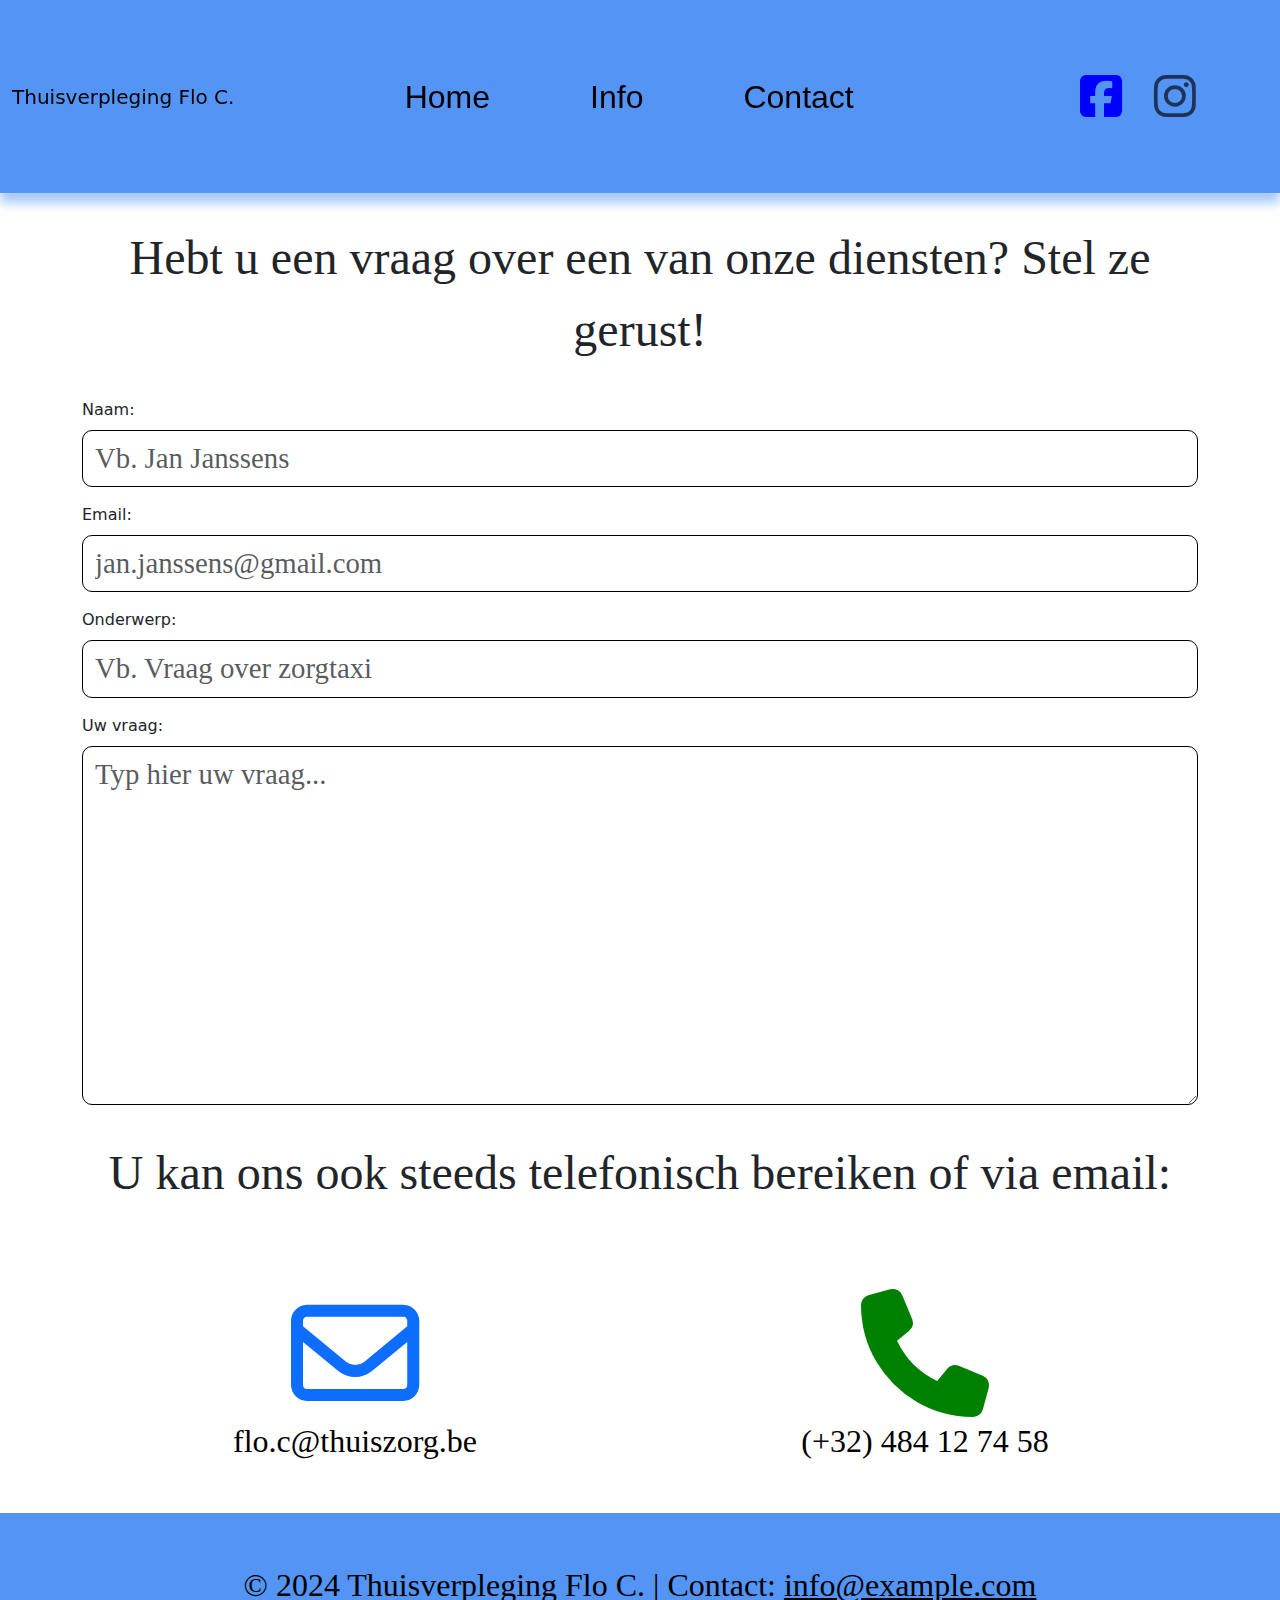
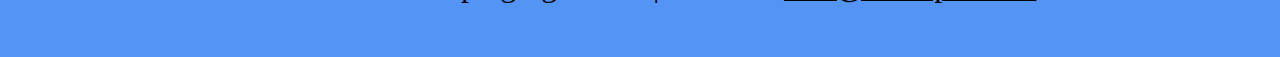
==== contact.html @ 9952b4c8 "Initial commit" ====
<!DOCTYPE html>
<html lang="nl">
<head id="head-container">
    
</head>
<body>
    <header>

        <div id="navbar-container"></div>

    </header>
    <main>

        <div class="container pt-3">
            <p class="page-title text-center p-3">Hebt u een vraag over een van onze diensten? Stel ze gerust!</p>
            <div class="mb-3">
                <label for="exampleFormControlInput1" class="form-label">Naam:</label>
                <input type="text" class="form-control" id="exampleFormControlInput1" placeholder="Vb. Jan Janssens">
            </div>
            <div class="mb-3">
                <label for="exampleFormControlInput2" class="form-label">Email:</label>
                <input type="email" class="form-control" id="exampleFormControlInput2" placeholder="jan.janssens@gmail.com">
            </div>
            <div class="mb-3">
                <label for="exampleFormControlInput2" class="form-label">Onderwerp:</label>
                <input type="text" class="form-control" id="exampleFormControlInput3" placeholder="Vb. Vraag over zorgtaxi">
            </div>
            <div class="mb-3">
                <label for="exampleFormControlTextarea1" class="form-label">Uw vraag:</label>
                <textarea class="form-control" id="exampleFormControlTextarea1" rows="8" placeholder="Typ hier uw vraag..."></textarea>
            </div>
        </div>
        <div class="container">
            <p class="page-title text-center p-3">U kan ons ook steeds telefonisch bereiken of via email:</p>
            <div class="row">
                <div class="col text-center my-5">
                    <a href="mailto:" class="contact-link"><i class="fa-regular fa-envelope fa-8x"></i><br><span class="page-text">flo.c@thuiszorg.be</span></a>
                </div>
                <div class="col text-center my-5">
                    <a href="tel:" class="contact-link"><i class="fa-solid fa-phone fa-8x" style="color: green;"></i><br><span class="page-text">(+32) 484 12 74 58</span></a>
                </div>
            </div>
        </div>

    </main>
    <footer>

        <div id="footer-container"></div>

    </footer>

    <script src="assets/bootstrap-5.3.3-dist/js/bootstrap.bundle.min.js"></script>
    <script src="script.js"></script>
</body>
</html>
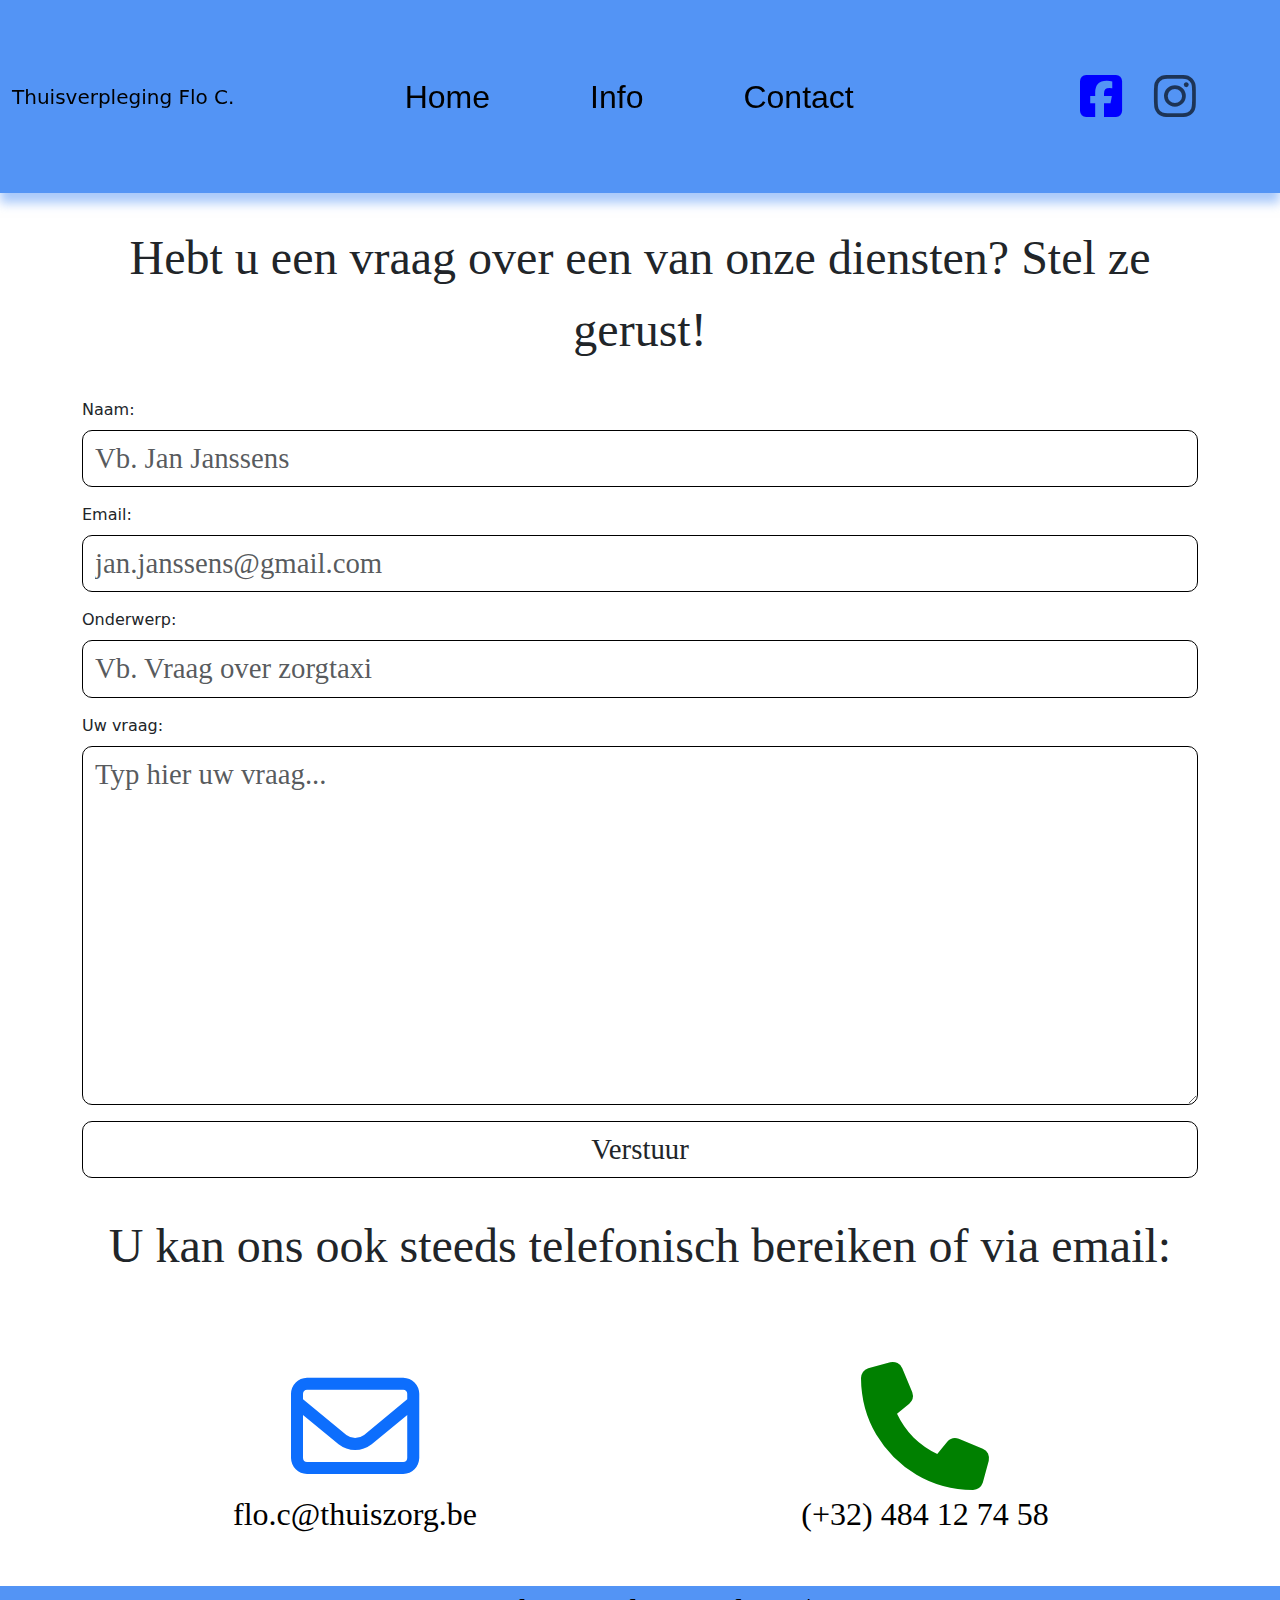
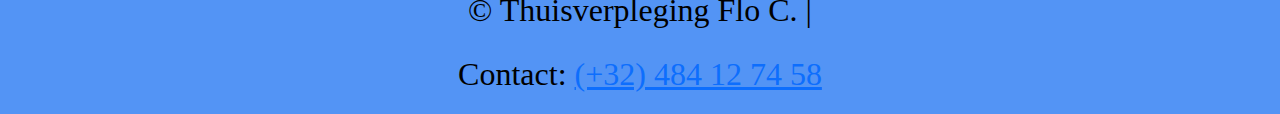
==== commit 6da42785: "form controll and footer font update" ====
--- a/contact.html
+++ b/contact.html
@@ -11,25 +11,30 @@
     </header>
     <main>
 
-        <div class="container pt-3">
-            <p class="page-title text-center p-3">Hebt u een vraag over een van onze diensten? Stel ze gerust!</p>
-            <div class="mb-3">
-                <label for="exampleFormControlInput1" class="form-label">Naam:</label>
-                <input type="text" class="form-control" id="exampleFormControlInput1" placeholder="Vb. Jan Janssens">
+        <form>
+            <div class="container pt-3">
+                <p class="page-title text-center p-3">Hebt u een vraag over een van onze diensten? Stel ze gerust!</p>
+                <div class="mb-3">
+                    <label for="exampleFormControlInput1" class="form-label">Naam:</label>
+                    <input type="text" class="form-control" id="exampleFormControlInput1" placeholder="Vb. Jan Janssens" required>
+                </div>
+                <div class="mb-3">
+                    <label for="exampleFormControlInput2" class="form-label">Email:</label>
+                    <input type="email" class="form-control" id="exampleFormControlInput2" placeholder="jan.janssens@gmail.com" required>
+                </div>
+                <div class="mb-3">
+                    <label for="exampleFormControlInput2" class="form-label">Onderwerp:</label>
+                    <input type="text" class="form-control" id="exampleFormControlInput3" placeholder="Vb. Vraag over zorgtaxi" required>
+                </div>
+                <div class="mb-3">
+                    <label for="exampleFormControlTextarea1" class="form-label">Uw vraag:</label>
+                    <textarea class="form-control" id="exampleFormControlTextarea1" rows="8" placeholder="Typ hier uw vraag..." required></textarea>
+                </div>
+                <div class="mb-3">
+                    <input class="form-control" id="exampleFormControlTextarea1" type="submit" value="Verstuur">
+                </div>
             </div>
-            <div class="mb-3">
-                <label for="exampleFormControlInput2" class="form-label">Email:</label>
-                <input type="email" class="form-control" id="exampleFormControlInput2" placeholder="jan.janssens@gmail.com">
-            </div>
-            <div class="mb-3">
-                <label for="exampleFormControlInput2" class="form-label">Onderwerp:</label>
-                <input type="text" class="form-control" id="exampleFormControlInput3" placeholder="Vb. Vraag over zorgtaxi">
-            </div>
-            <div class="mb-3">
-                <label for="exampleFormControlTextarea1" class="form-label">Uw vraag:</label>
-                <textarea class="form-control" id="exampleFormControlTextarea1" rows="8" placeholder="Typ hier uw vraag..."></textarea>
-            </div>
-        </div>
+        </form>
         <div class="container">
             <p class="page-title text-center p-3">U kan ons ook steeds telefonisch bereiken of via email:</p>
             <div class="row">
